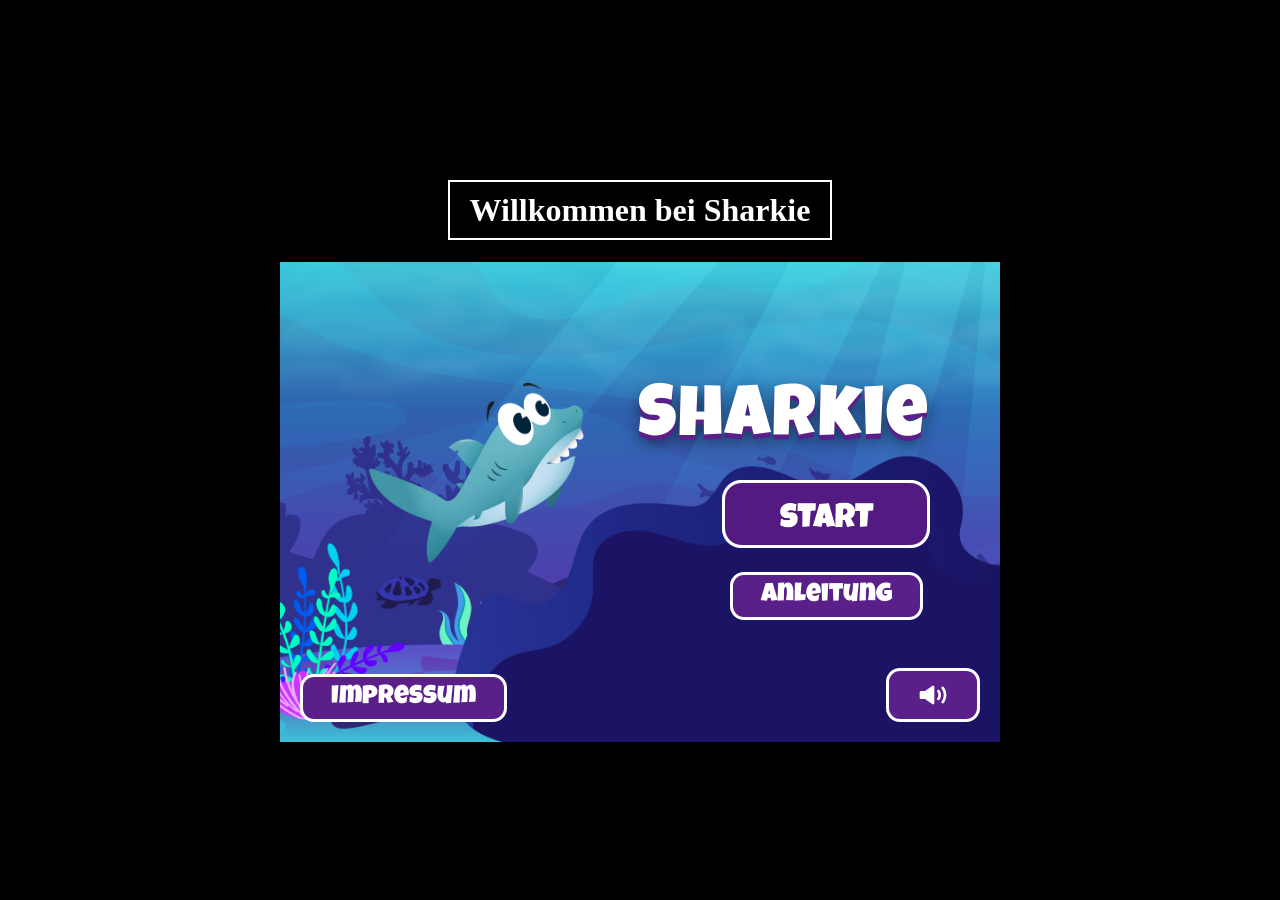
==== index.html @ 0660ddc6 "feat: add mute functionality with toggle button and audio state management" ====
<!DOCTYPE html>
<html lang="de">

<head>
    <meta charset="UTF-8">
    <meta name="viewport" content="width=device-width, initial-scale=1.0">
    <link rel="stylesheet" href="style.css">
    <link rel="icon" type="image/png" sizes="32x32" href="img/favicon/favicon-32.png">
    <link rel="icon" type="image/png" sizes="192x192" href="img/favicon/favicon-192.png">
    <link rel="apple-touch-icon" href="img/favicon/apple-touch-icon.png">

    <title>Sharkie</title>
</head>


<body onload="init()">

    <h1>Willkommen bei Sharkie</h1>

    <div class="game-container">
        <canvas id="canvas" width="720" height="480"></canvas>

        <div id="startScreen" class="screen start-screen">
            <h2 class="game-title">Sharkie</h2>
            <div class="start-menu">
                <button class="img-btn start-btn" onclick="startGame()" aria-label="Start"></button>
                <button class="text-btn" onclick="showInstructions()">Anleitung</button>
            </div>
            <a class="text-btn legal-link" href="Impressum/impressum.html" target="_blank" rel="noopener">Impressum</a>
            <button class="text-btn mute-btn" onclick="toggleMute()"><img id="muteIcon" class="mute-icon" src="img/6.Botones/volume.png" alt="Ton"></button>
        </div>

        <dialog id="instructionDialog" class="instruction-dialog" onclick="closeOnBackdrop(event)" aria-labelledby="instructionTitle">
            <div class="instruction-panel">
                <button class="close-x" onclick="closeInstructions()" aria-label="Schließen">&times;</button>
                <h2 id="instructionTitle" class="instruction-title">Anleitung</h2>
                <div class="key-row">
                    <div class="arrow-keys">
                        <span class="key-cap key-up">&#9650;</span>
                        <span class="key-cap key-left">&#9664;</span>
                        <span class="key-cap key-down">&#9660;</span>
                        <span class="key-cap key-right">&#9654;</span>
                    </div>
                    <span class="key-label">Sharkie steuern</span>
                </div>
                <div class="key-row">
                    <div class="key-group"><span class="key-cap key-space">Leertaste</span></div>
                    <span class="key-label">Flossenschlag</span>
                </div>
                <div class="key-row">
                    <div class="key-group"><span class="key-cap">A</span></div>
                    <span class="key-label">Blase schießen</span>
                </div>
            </div>
        </dialog>

        <div id="endScreen" class="screen end-screen d-none">
            <img class="end-title" src="img/6.Botones/Tittles/Game Over/Recurso 9.png" alt="Game over">
            <div class="end-buttons">
                <button class="img-btn try-again-btn" onclick="startGame()" aria-label="Try again"></button>
                <button class="text-btn" onclick="goHome()">Home</button>
            </div>
        </div>
    </div>
</body>


<script src="/javascript/models/base/keyboard.class.js"></script>
<script src="/javascript/models/base/geometry.class.js"></script>
<script src="/javascript/models/base/game-intervals.class.js"></script>
<script src="/javascript/models/base/game-audio.class.js"></script>
<script src="/javascript/models/base/movable-object.class.js"></script>
<script src="/javascript/models/hud/animated-bar.class.js"></script>
<script src="/javascript/models/hud/hud-element.class.js"></script>
<script src="/javascript/models/hud/player-hud.class.js"></script>
<script src="/javascript/models/hud/boss-bar.class.js"></script>
<script src="/javascript/models/world/background-objects.class.js"></script>
<script src="/javascript/models/world/barrier.class.js"></script>
<script src="/javascript/models/collectibles/coins.class.js"></script>
<script src="/javascript/models/collectibles/poison-bottle.class.js"></script>
<script src="/javascript/models/entities/character.class.js"></script>
<script src="/javascript/models/entities/pufferfish.class.js"></script>
<script src="/javascript/models/entities/jellyfish.class.js"></script>
<script src="/javascript/models/entities/bubble.class.js"></script>
<script src="/javascript/models/entities/endboss.class.js"></script>
<script src="/javascript/models/world/level.class.js"></script>
<script src="/javascript/levels/level1.js"></script>
<script src="/javascript/models/world/world.class.js"></script>
<script src="/javascript/game.js"></script>

</html>
---- style.css ----
@font-face {
    font-family: "Luckiest Guy";
    src: url("img/5.Font/LuckiestGuy-Regular.ttf");
}

body {
    margin: 0;
    padding: 0;
    display: flex;
    flex-direction: column;
    justify-content: center;
    align-items: center;
    height: 100vh;
    background-color: #000000;
}

h1 {
    color: #ffffff;
    border: 2px solid #ffffff;
    padding: 0.3em 0.6em;
}

canvas {
    background-color: #000000;
}

button {
    cursor: pointer;
}

.d-none {
    display: none !important;
}

.game-container {
    position: relative;
    width: 720px;
    height: 480px;
}

.screen {
    position: absolute;
    inset: 0;
    display: flex;
    flex-direction: column;
    align-items: center;
    justify-content: center;
    gap: 24px;
    box-sizing: border-box;
    font-family: "Luckiest Guy", sans-serif;
}

.start-screen {
    align-items: flex-end;
    padding-right: 70px;
    background: url("img/3. Background/Mesa de trabajo 1.png") center / cover no-repeat;
}

.start-menu {
    display: flex;
    flex-direction: column;
    align-items: center;
    gap: 24px;
}

.game-title {
    margin: 0;
    font-size: 72px;
    font-weight: normal;
    letter-spacing: 2px;
    color: #ffffff;
    text-shadow: 0 5px 0 #5b1f8a, 0 8px 16px rgba(0, 0, 0, 0.5);
}

.img-btn {
    padding: 0;
    border: none;
    background: transparent center / contain no-repeat;
    transition: transform 0.15s;
}

.img-btn:hover,
.text-btn:hover {
    transform: scale(1.05);
}

.start-btn {
    width: 208px;
    height: 68px;
    background-image: url("img/6.Botones/Start/1.png");
}

.start-btn:hover {
    background-image: url("img/6.Botones/Start/4.png");
}

.legal-link {
    position: absolute;
    left: 20px;
    bottom: 20px;
    padding: 4px 16px;
    font-size: 18px;
    text-decoration: none;
}

.mute-btn {
    position: absolute;
    right: 20px;
    bottom: 20px;
    padding: 6px 10px;
    line-height: 0;
}

.mute-icon {
    width: 32px;
    height: 32px;
    filter: invert(1);
}

.instruction-dialog {
    position: absolute;
    inset: 0;
    width: 100%;
    height: 100%;
    max-width: none;
    max-height: none;
    margin: 0;
    padding: 0;
    border: none;
    box-sizing: border-box;
    background-color: rgba(0, 10, 30, 0.45);
    font-family: "Luckiest Guy", sans-serif;
    cursor: default;
    user-select: none;
}

.instruction-dialog[open] {
    display: flex;
    align-items: center;
    justify-content: center;
}

.instruction-panel {
    position: relative;
    width: 600px;
    max-width: calc(100% - 32px);
    display: flex;
    flex-direction: column;
    gap: 14px;
    padding: 18px 40px 24px;
    box-sizing: border-box;
    background-color: rgba(25, 10, 50, 0.85);
    border-radius: 48px;
}

.close-x {
    position: absolute;
    top: 16px;
    right: 24px;
    width: 36px;
    height: 36px;
    padding: 0;
    font-family: inherit;
    font-size: 26px;
    line-height: 1;
    color: #ffffff;
    background-color: #5b1f8a;
    border: 3px solid #ffffff;
    border-radius: 50%;
    transition: background-color 0.15s;
}

.close-x:hover {
    background-color: #c2187d;
}

.instruction-title {
    margin: 0;
    font-size: 40px;
    font-weight: normal;
    text-align: center;
    color: #ffffff;
}

.key-row {
    display: flex;
    align-items: center;
    gap: 30px;
}

.arrow-keys {
    display: grid;
    grid-template-columns: repeat(3, 52px);
    gap: 4px;
    width: 220px;
    justify-content: center;
}

.key-up {
    grid-column: 2;
    grid-row: 1;
}

.key-left {
    grid-column: 1;
    grid-row: 2;
}

.key-down {
    grid-column: 2;
    grid-row: 2;
}

.key-right {
    grid-column: 3;
    grid-row: 2;
}

.key-group {
    display: flex;
    justify-content: center;
    width: 220px;
}

.key-cap {
    display: flex;
    align-items: center;
    justify-content: center;
    min-width: 52px;
    height: 52px;
    padding: 0 6px;
    box-sizing: border-box;
    font-size: 26px;
    color: #511a7e;
    background-color: #7fffdd;
    border: 3px solid #ffffff;
    border-radius: 16px;
}

.key-space {
    width: 160px;
}

.key-label {
    font-size: 30px;
    color: #ffffff;
}

.end-screen {
    background-color: rgba(0, 10, 30, 0.72);
}

.end-screen.win {
    justify-content: flex-end;
    align-items: flex-end;
    padding: 0 36px 28px 0;
    background: url("img/6.Botones/Tittles/You win/Mesa de trabajo 1.png") center / cover no-repeat, #2a8fd0;
}

.end-title {
    width: 480px;
}

.end-screen.win .end-title {
    display: none;
}

.end-buttons {
    display: flex;
    align-items: center;
    gap: 20px;
}

.try-again-btn {
    width: 220px;
    height: 51px;
    background-image: url("img/6.Botones/Try again/Recurso 15.png");
}

.try-again-btn:hover {
    background-image: url("img/6.Botones/Try again/Recurso 17.png");
}

.text-btn {
    padding: 8px 28px;
    font-family: inherit;
    font-size: 26px;
    color: #ffffff;
    background-color: #5b1f8a;
    border: 3px solid #ffffff;
    border-radius: 14px;
    transition: transform 0.15s, background-color 0.15s;
}

.text-btn:hover {
    background-color: #c2187d;
}
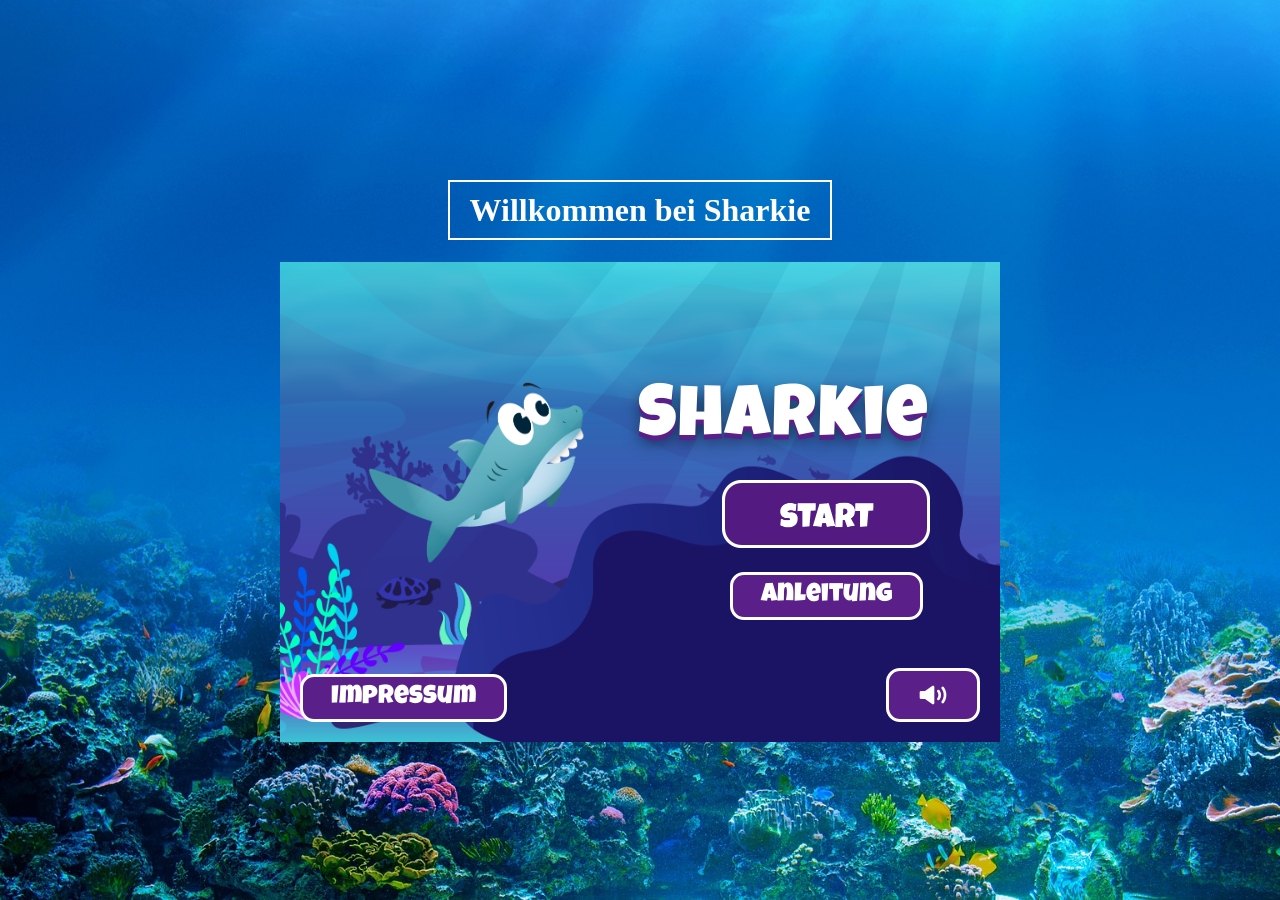
==== commit ae07a6a5: "Add favicon-32.png to assets/img/favicon directory" ====
--- a/index.html
+++ b/index.html
@@ -5,9 +5,9 @@
     <meta charset="UTF-8">
     <meta name="viewport" content="width=device-width, initial-scale=1.0">
     <link rel="stylesheet" href="style.css">
-    <link rel="icon" type="image/png" sizes="32x32" href="img/favicon/favicon-32.png">
-    <link rel="icon" type="image/png" sizes="192x192" href="img/favicon/favicon-192.png">
-    <link rel="apple-touch-icon" href="img/favicon/apple-touch-icon.png">
+    <link rel="icon" type="image/png" sizes="32x32" href="assets/img/favicon/favicon-32.png">
+    <link rel="icon" type="image/png" sizes="192x192" href="assets/img/favicon/favicon-192.png">
+    <link rel="apple-touch-icon" href="assets/img/favicon/apple-touch-icon.png">
 
     <title>Sharkie</title>
 </head>
@@ -27,7 +27,7 @@
                 <button class="text-btn" onclick="showInstructions()">Anleitung</button>
             </div>
             <a class="text-btn legal-link" href="Impressum/impressum.html" target="_blank" rel="noopener">Impressum</a>
-            <button class="text-btn mute-btn" onclick="toggleMute()"><img id="muteIcon" class="mute-icon" src="img/6.Botones/volume.png" alt="Ton"></button>
+            <button class="text-btn mute-btn" onclick="toggleMute()"><img id="muteIcon" class="mute-icon" src="assets/img/6.Botones/volume.png" alt="Ton"></button>
         </div>
 
         <dialog id="instructionDialog" class="instruction-dialog" onclick="closeOnBackdrop(event)" aria-labelledby="instructionTitle">
@@ -55,7 +55,7 @@
         </dialog>
 
         <div id="endScreen" class="screen end-screen d-none">
-            <img class="end-title" src="img/6.Botones/Tittles/Game Over/Recurso 9.png" alt="Game over">
+            <img class="end-title" src="assets/img/6.Botones/Tittles/Game Over/Recurso 9.png" alt="Game over">
             <div class="end-buttons">
                 <button class="img-btn try-again-btn" onclick="startGame()" aria-label="Try again"></button>
                 <button class="text-btn" onclick="goHome()">Home</button>
--- a/style.css
+++ b/style.css
@@ -1,6 +1,9 @@
 @font-face {
     font-family: "Luckiest Guy";
-    src: url("img/5.Font/LuckiestGuy-Regular.ttf");
+    src: url("assets/font/Luckiest_Guy/LuckiestGuy-Regular.ttf") format("truetype");
+    font-weight: normal;
+    font-style: normal;
+    font-display: swap;
 }
 
 body {
@@ -11,7 +14,7 @@
     justify-content: center;
     align-items: center;
     height: 100vh;
-    background-color: #000000;
+    background: #001a33 url("assets/img/3. Background/Background.jpg") center / cover no-repeat;
 }
 
 h1 {
@@ -53,7 +56,7 @@
 .start-screen {
     align-items: flex-end;
     padding-right: 70px;
-    background: url("img/3. Background/Mesa de trabajo 1.png") center / cover no-repeat;
+    background: url("assets/img/3. Background/Mesa de trabajo 1.png") center / cover no-repeat;
 }
 
 .start-menu {
@@ -87,11 +90,11 @@
 .start-btn {
     width: 208px;
     height: 68px;
-    background-image: url("img/6.Botones/Start/1.png");
+    background-image: url("assets/img/6.Botones/Start/1.png");
 }
 
 .start-btn:hover {
-    background-image: url("img/6.Botones/Start/4.png");
+    background-image: url("assets/img/6.Botones/Start/4.png");
 }
 
 .legal-link {
@@ -254,7 +257,7 @@
     justify-content: flex-end;
     align-items: flex-end;
     padding: 0 36px 28px 0;
-    background: url("img/6.Botones/Tittles/You win/Mesa de trabajo 1.png") center / cover no-repeat, #2a8fd0;
+    background: url("assets/img/6.Botones/Tittles/You win/Mesa de trabajo 1.png") center / cover no-repeat, #2a8fd0;
 }
 
 .end-title {
@@ -274,11 +277,11 @@
 .try-again-btn {
     width: 220px;
     height: 51px;
-    background-image: url("img/6.Botones/Try again/Recurso 15.png");
+    background-image: url("assets/img/6.Botones/Try again/Recurso 15.png");
 }
 
 .try-again-btn:hover {
-    background-image: url("img/6.Botones/Try again/Recurso 17.png");
+    background-image: url("assets/img/6.Botones/Try again/Recurso 17.png");
 }
 
 .text-btn {
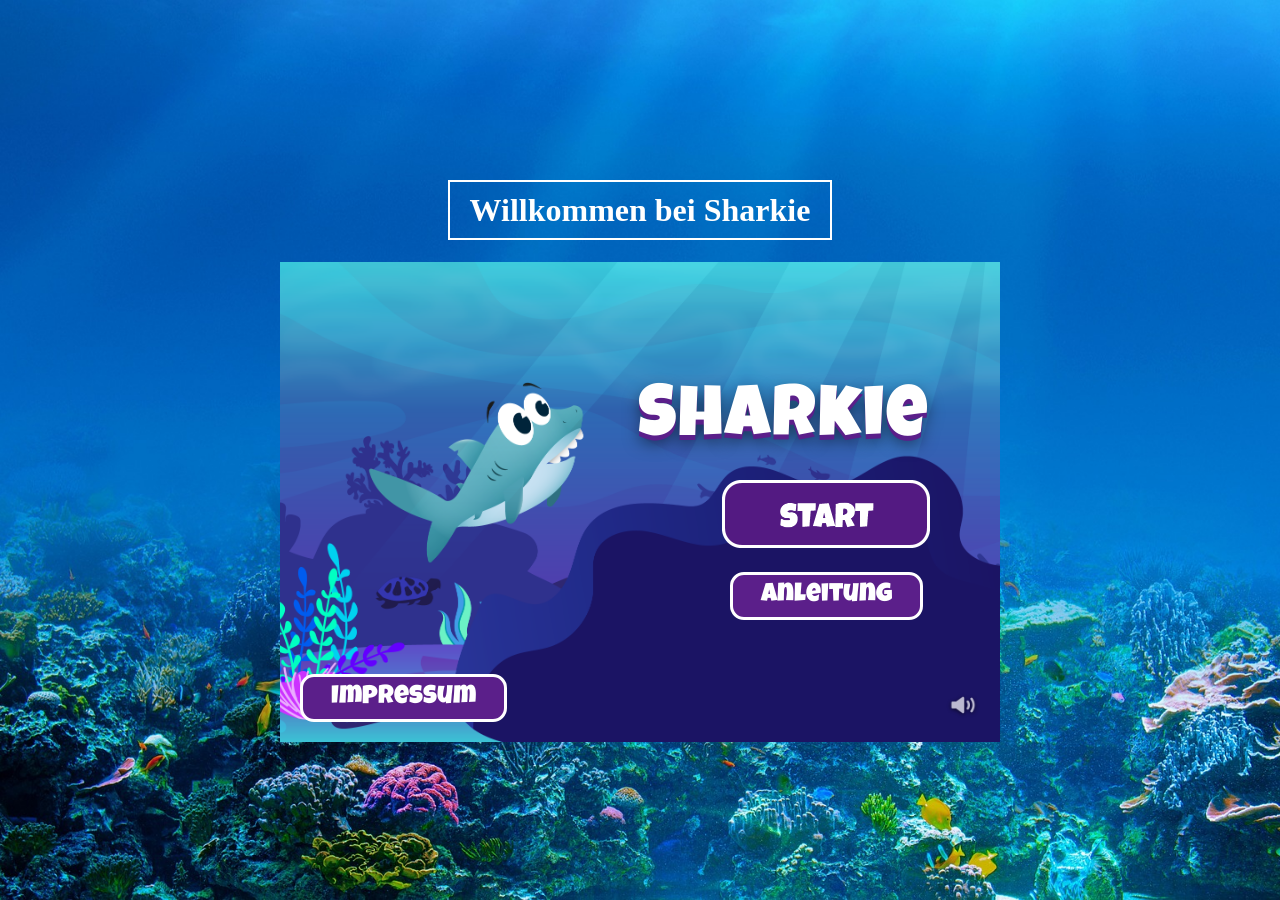
==== commit 4f6a27c6: "feat: enhance mute button design and functionality; update audio management for screen transitions" ====
--- a/index.html
+++ b/index.html
@@ -1,8 +1,9 @@
 <!DOCTYPE html>
-<html lang="de">
+<html lang="de" translate="no">
 
 <head>
     <meta charset="UTF-8">
+    <meta name="google" content="notranslate">
     <meta name="viewport" content="width=device-width, initial-scale=1.0">
     <link rel="stylesheet" href="style.css">
     <link rel="icon" type="image/png" sizes="32x32" href="assets/img/favicon/favicon-32.png">
@@ -26,9 +27,7 @@
                 <button class="img-btn start-btn" onclick="startGame()" aria-label="Start"></button>
                 <button class="text-btn" onclick="showInstructions()">Anleitung</button>
             </div>
-            <a class="text-btn legal-link" href="Impressum/impressum.html" target="_blank" rel="noopener">Impressum</a>
-            <button class="text-btn mute-btn" onclick="toggleMute()"><img id="muteIcon" class="mute-icon" src="assets/img/6.Botones/volume.png" alt="Ton"></button>
-        </div>
+            <a class="text-btn legal-link" href="Impressum/impressum.html" target="_blank" rel="noopener">Impressum</a>        </div>
 
         <dialog id="instructionDialog" class="instruction-dialog" onclick="closeOnBackdrop(event)" aria-labelledby="instructionTitle">
             <div class="instruction-panel">
@@ -61,6 +60,8 @@
                 <button class="text-btn" onclick="goHome()">Home</button>
             </div>
         </div>
+
+        <button class="mute-btn" onclick="toggleMute()"><img id="muteIcon" class="mute-icon" src="assets/img/6.Botones/volume.png" alt="Ton"></button>
     </div>
 </body>
 
--- a/style.css
+++ b/style.css
@@ -108,16 +108,34 @@
 
 .mute-btn {
     position: absolute;
-    right: 20px;
-    bottom: 20px;
-    padding: 6px 10px;
-    line-height: 0;
+    right: 16px;
+    bottom: 16px;
+    z-index: 10;
+    display: flex;
+    align-items: center;
+    justify-content: center;
+    width: 42px;
+    height: 42px;
+    padding: 0;
+    border: none;
+    border-radius: 50%;
+    background-color: transparent;
+    opacity: 0.7;
+    transition: opacity 0.15s, transform 0.15s, background-color 0.15s;
+}
+
+.mute-btn:hover,
+.mute-btn:focus-visible {
+    opacity: 1;
+    transform: scale(1.1);
+    background-color: rgba(0, 0, 0, 0.35);
 }
 
 .mute-icon {
-    width: 32px;
-    height: 32px;
-    filter: invert(1);
+    width: 28px;
+    height: 28px;
+    filter: invert(1) drop-shadow(0 1px 2px rgba(0, 0, 0, 0.9));
+    pointer-events: none;
 }
 
 .instruction-dialog {
@@ -256,7 +274,7 @@
 .end-screen.win {
     justify-content: flex-end;
     align-items: flex-end;
-    padding: 0 36px 28px 0;
+    padding: 0 76px 28px 0;
     background: url("assets/img/6.Botones/Tittles/You win/Mesa de trabajo 1.png") center / cover no-repeat, #2a8fd0;
 }
 
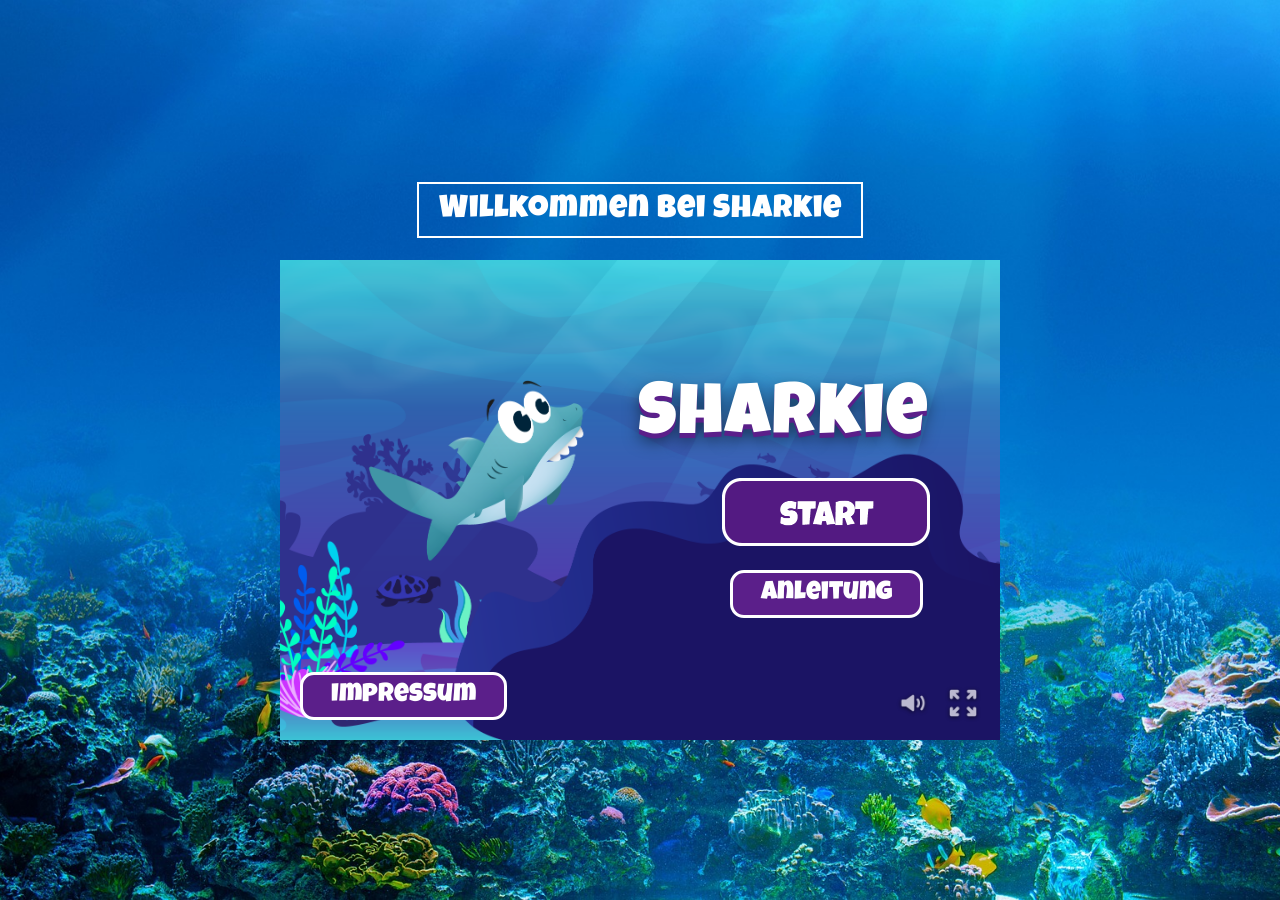
==== commit 84a6be92: "Add triangle icon to button assets" ====
--- a/index.html
+++ b/index.html
@@ -4,8 +4,9 @@
 <head>
     <meta charset="UTF-8">
     <meta name="google" content="notranslate">
-    <meta name="viewport" content="width=device-width, initial-scale=1.0">
+    <meta name="viewport" content="width=device-width, initial-scale=1.0, viewport-fit=cover">
     <link rel="stylesheet" href="style.css">
+    <link rel="stylesheet" href="mobile.css">
     <link rel="icon" type="image/png" sizes="32x32" href="assets/img/favicon/favicon-32.png">
     <link rel="icon" type="image/png" sizes="192x192" href="assets/img/favicon/favicon-192.png">
     <link rel="apple-touch-icon" href="assets/img/favicon/apple-touch-icon.png">
@@ -62,6 +63,26 @@
         </div>
 
         <button class="mute-btn" onclick="toggleMute()"><img id="muteIcon" class="mute-icon" src="assets/img/6.Botones/volume.png" alt="Ton"></button>
+        <button class="mute-btn fullscreen-btn" onclick="toggleFullscreen()" aria-label="Vollbild"><img id="fullscreenIcon" class="mute-icon" src="assets/img/6.Botones/fullscreen.png" alt="Vollbild"></button>
+    </div>
+
+    <div id="touchControls" class="touch-controls d-none" oncontextmenu="return false">
+        <div class="touch-pad">
+            <button class="touch-btn touch-up" data-key="UP" aria-label="Hoch"><img class="touch-arrow" src="assets/img/6.Botones/triangle.png" alt=""></button>
+            <button class="touch-btn touch-left" data-key="LEFT" aria-label="Links"><img class="touch-arrow" src="assets/img/6.Botones/triangle.png" alt=""></button>
+            <button class="touch-btn touch-right" data-key="RIGHT" aria-label="Rechts"><img class="touch-arrow" src="assets/img/6.Botones/triangle.png" alt=""></button>
+            <button class="touch-btn touch-down" data-key="DOWN" aria-label="Runter"><img class="touch-arrow" src="assets/img/6.Botones/triangle.png" alt=""></button>
+        </div>
+        <div class="touch-actions">
+            <button class="touch-btn touch-action" data-key="A" aria-label="Blase schießen">Blase</button>
+            <button class="touch-btn touch-action" data-key="SPACE" aria-label="Flossenschlag">Slap</button>
+        </div>
+    </div>
+
+    <div class="rotate-hint">
+        <div class="rotate-phone"></div>
+        <p>Bitte dreh dein Gerät ins Querformat</p>
+        <p class="rotate-sub">Turn your device to play</p>
     </div>
 </body>
 
@@ -88,5 +109,6 @@
 <script src="/javascript/levels/level1.js"></script>
 <script src="/javascript/models/world/world.class.js"></script>
 <script src="/javascript/game.js"></script>
+<script src="/javascript/mobile.js"></script>
 
 </html>
--- a/style.css
+++ b/style.css
@@ -14,16 +14,22 @@
     justify-content: center;
     align-items: center;
     height: 100vh;
+    height: 100dvh;
+    overflow: hidden;
     background: #001a33 url("assets/img/3. Background/Background.jpg") center / cover no-repeat;
 }
 
 h1 {
+    font-family: "Luckiest Guy", sans-serif;
+    font-weight: normal;
+    letter-spacing: 1px;
     color: #ffffff;
     border: 2px solid #ffffff;
     padding: 0.3em 0.6em;
 }
 
 canvas {
+    display: block;
     background-color: #000000;
 }
 
@@ -108,7 +114,7 @@
 
 .mute-btn {
     position: absolute;
-    right: 16px;
+    right: 66px;
     bottom: 16px;
     z-index: 10;
     display: flex;
@@ -129,6 +135,24 @@
     opacity: 1;
     transform: scale(1.1);
     background-color: rgba(0, 0, 0, 0.35);
+}
+
+.fullscreen-btn {
+    right: 16px;
+}
+
+html:fullscreen .game-container {
+    width: min(100vw, 150vh);
+    height: min(100vh, 66.667vw);
+}
+
+html:fullscreen h1 {
+    display: none;
+}
+
+html:fullscreen canvas {
+    width: 100%;
+    height: 100%;
 }
 
 .mute-icon {
@@ -272,9 +296,9 @@
 }
 
 .end-screen.win {
-    justify-content: flex-end;
-    align-items: flex-end;
-    padding: 0 76px 28px 0;
+    justify-content: flex-start;
+    align-items: center;
+    padding: 47% 0 0;
     background: url("assets/img/6.Botones/Tittles/You win/Mesa de trabajo 1.png") center / cover no-repeat, #2a8fd0;
 }
 
--- a/mobile.css
+++ b/mobile.css
@@ -0,0 +1,173 @@
+/* Mobile: touch buttons only on touch devices, landscape hint in portrait mode.
+   On touch devices the page keeps an equally wide zone free on each side for the buttons (pad left, actions right),
+   so the game stays centered and is scaled into the space between them without being covered. The zones respect the safe area
+   (notch / Dynamic Island, rounded corners). */
+
+:root {
+    --touch-gap: 8px;
+    --pad-btn: 44px;
+    --action-btn: 64px;
+    --side-zone: calc(3 * var(--pad-btn) + 8px + 2 * var(--touch-gap));
+}
+
+.touch-controls {
+    display: none;
+}
+
+.touch-pad,
+.touch-actions {
+    position: fixed;
+    bottom: calc(env(safe-area-inset-bottom) + var(--touch-gap));
+    z-index: 20;
+}
+
+.touch-pad {
+    left: calc(env(safe-area-inset-left) + var(--touch-gap));
+    display: grid;
+    grid-template-columns: repeat(3, var(--pad-btn));
+    grid-template-rows: repeat(3, var(--pad-btn));
+    gap: 4px;
+}
+
+.touch-up { grid-area: 1 / 2; }
+.touch-left { grid-area: 2 / 1; }
+.touch-right { grid-area: 2 / 3; }
+.touch-down { grid-area: 3 / 2; }
+
+.touch-actions {
+    right: calc(env(safe-area-inset-right) + var(--touch-gap));
+    display: flex;
+    gap: 10px;
+}
+
+.touch-btn {
+    width: var(--pad-btn);
+    height: var(--pad-btn);
+    padding: 0;
+    font-family: "Luckiest Guy", sans-serif;
+    font-size: 18px;
+    color: #ffffff;
+    background-color: rgba(91, 31, 138, 0.55);
+    border: 2px solid rgba(255, 255, 255, 0.8);
+    border-radius: 50%;
+    -webkit-touch-callout: none;
+    -webkit-user-select: none;
+    user-select: none;
+    touch-action: none;
+}
+
+.touch-arrow {
+    width: 60%;
+    height: 60%;
+    filter: invert(1);
+    pointer-events: none;
+    transform: translateY(-11%);
+}
+
+.touch-left .touch-arrow { transform: rotate(-90deg) translate(-11%, -11%); }
+.touch-right .touch-arrow { transform: rotate(90deg) translate(11%, -11%); }
+.touch-up .touch-arrow { transform: rotate(0deg) translate(0, 11%); }
+.touch-down .touch-arrow { transform: rotate(180deg) translate(0, -11%); }
+
+.touch-action {
+    width: var(--action-btn);
+    height: var(--action-btn);
+    font-size: 14px;
+}
+
+.touch-btn.pressed {
+    background-color: rgba(194, 24, 125, 0.8);
+}
+
+.rotate-hint {
+    display: none;
+}
+
+@media (max-height: 600px) {
+    h1 {
+        display: none;
+    }
+}
+
+@media (hover: none) and (pointer: coarse) {
+    body {
+        box-sizing: border-box;
+        padding-left: calc(env(safe-area-inset-left) + var(--side-zone));
+        padding-right: calc(env(safe-area-inset-right) + var(--side-zone));
+    }
+
+    .touch-controls {
+        display: block;
+    }
+
+    .mute-btn {
+        top: 16px;
+        left: 66px;
+        right: auto;
+        bottom: auto;
+    }
+
+    .fullscreen-btn {
+        left: 16px;
+    }
+
+    .game-container,
+    .game-container *,
+    .touch-controls * {
+        -webkit-user-select: none;
+        user-select: none;
+        -webkit-touch-callout: none;
+        -webkit-tap-highlight-color: transparent;
+    }
+
+    .game-container img,
+    canvas {
+        -webkit-user-drag: none;
+    }
+
+    .mute-btn {
+        touch-action: manipulation;
+    }
+}
+
+@media (hover: none) and (pointer: coarse) and (orientation: portrait) {
+    .rotate-hint {
+        position: fixed;
+        inset: 0;
+        z-index: 100;
+        display: flex;
+        flex-direction: column;
+        align-items: center;
+        justify-content: center;
+        gap: 12px;
+        padding: 24px;
+        text-align: center;
+        font-family: "Luckiest Guy", sans-serif;
+        font-size: 24px;
+        color: #ffffff;
+        background-color: #0b2f5c;
+    }
+
+    .rotate-hint p {
+        margin: 0;
+    }
+
+    .rotate-sub {
+        font-size: 16px;
+        opacity: 0.8;
+    }
+
+    .rotate-phone {
+        width: 48px;
+        height: 80px;
+        margin-bottom: 16px;
+        border: 4px solid #ffffff;
+        border-radius: 10px;
+        animation: rotate-phone 2s ease-in-out infinite;
+    }
+}
+
+@keyframes rotate-phone {
+    0%, 30% { transform: rotate(0deg); }
+    60%, 100% { transform: rotate(-90deg); }
+}
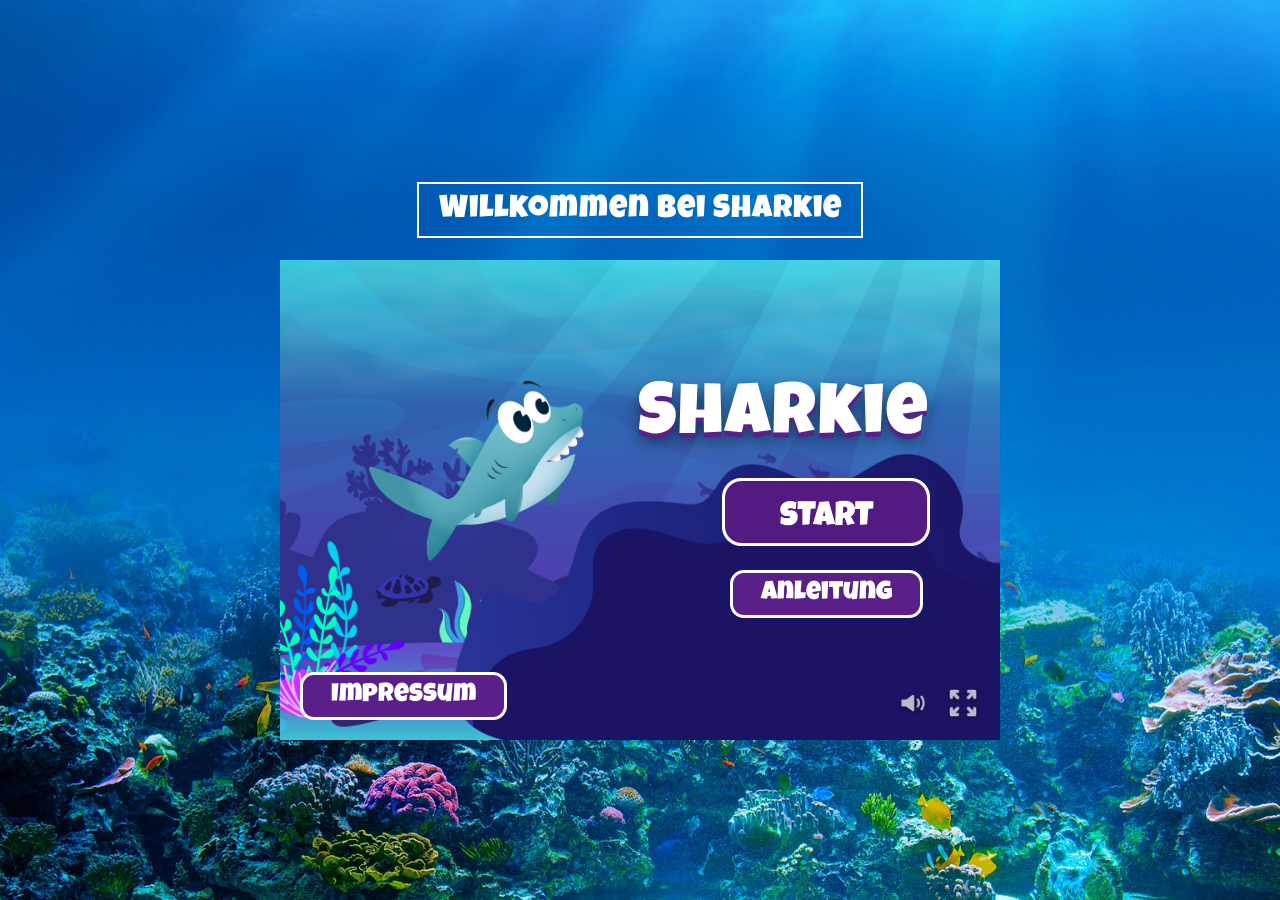
==== commit b28048ab: "feat: remove mobile support files; update README with game details and features" ====
--- a/index.html
+++ b/index.html
@@ -6,7 +6,6 @@
     <meta name="google" content="notranslate">
     <meta name="viewport" content="width=device-width, initial-scale=1.0, viewport-fit=cover">
     <link rel="stylesheet" href="style.css">
-    <link rel="stylesheet" href="mobile.css">
     <link rel="icon" type="image/png" sizes="32x32" href="assets/img/favicon/favicon-32.png">
     <link rel="icon" type="image/png" sizes="192x192" href="assets/img/favicon/favicon-192.png">
     <link rel="apple-touch-icon" href="assets/img/favicon/apple-touch-icon.png">
--- a/style.css
+++ b/style.css
@@ -26,6 +26,10 @@
     color: #ffffff;
     border: 2px solid #ffffff;
     padding: 0.3em 0.6em;
+    max-width: calc(100% - 32px);
+    box-sizing: border-box;
+    font-size: clamp(16px, 6vw, 32px);
+    white-space: nowrap;
 }
 
 canvas {
@@ -141,18 +145,8 @@
     right: 16px;
 }
 
-html:fullscreen .game-container {
-    width: min(100vw, 150vh);
-    height: min(100vh, 66.667vw);
-}
-
 html:fullscreen h1 {
     display: none;
-}
-
-html:fullscreen canvas {
-    width: 100%;
-    height: 100%;
 }
 
 .mute-icon {
@@ -340,3 +334,177 @@
 .text-btn:hover {
     background-color: #c2187d;
 }
+
+/* Mobile: touch buttons only on touch devices, landscape hint in portrait mode.
+   On touch devices the page keeps an equally wide zone free on each side for the buttons (pad left, actions right),
+   so the game stays centered and is scaled into the space between them without being covered. The zones respect the safe area
+   (notch / Dynamic Island, rounded corners). */
+
+:root {
+    --touch-gap: 8px;
+    --pad-btn: 44px;
+    --action-btn: 64px;
+    --side-zone: calc(3 * var(--pad-btn) + 8px + 2 * var(--touch-gap));
+}
+
+.touch-controls {
+    display: none;
+}
+
+.touch-pad,
+.touch-actions {
+    position: fixed;
+    bottom: calc(env(safe-area-inset-bottom) + var(--touch-gap));
+    z-index: 20;
+}
+
+.touch-pad {
+    left: calc(env(safe-area-inset-left) + var(--touch-gap));
+    display: grid;
+    grid-template-columns: repeat(3, var(--pad-btn));
+    grid-template-rows: repeat(3, var(--pad-btn));
+    gap: 4px;
+}
+
+.touch-up { grid-area: 1 / 2; }
+.touch-left { grid-area: 2 / 1; }
+.touch-right { grid-area: 2 / 3; }
+.touch-down { grid-area: 3 / 2; }
+
+.touch-actions {
+    right: calc(env(safe-area-inset-right) + var(--touch-gap));
+    display: flex;
+    gap: 10px;
+}
+
+.touch-btn {
+    width: var(--pad-btn);
+    height: var(--pad-btn);
+    padding: 0;
+    font-family: "Luckiest Guy", sans-serif;
+    font-size: 18px;
+    color: #ffffff;
+    background-color: rgba(91, 31, 138, 0.55);
+    border: 2px solid rgba(255, 255, 255, 0.8);
+    border-radius: 50%;
+    -webkit-touch-callout: none;
+    -webkit-user-select: none;
+    user-select: none;
+    touch-action: none;
+}
+
+.touch-arrow {
+    width: 60%;
+    height: 60%;
+    filter: invert(1);
+    pointer-events: none;
+    transform: translateY(-11%);
+}
+
+.touch-left .touch-arrow { transform: rotate(-90deg) translate(-11%, -11%); }
+.touch-right .touch-arrow { transform: rotate(90deg) translate(11%, -11%); }
+.touch-up .touch-arrow { transform: rotate(0deg) translate(0, 11%); }
+.touch-down .touch-arrow { transform: rotate(180deg) translate(0, -11%); }
+
+.touch-action {
+    width: var(--action-btn);
+    height: var(--action-btn);
+    font-size: 14px;
+}
+
+.touch-btn.pressed {
+    background-color: rgba(194, 24, 125, 0.8);
+}
+
+.rotate-hint {
+    display: none;
+}
+
+@media (max-height: 600px) {
+    h1 {
+        display: none;
+    }
+}
+
+@media (hover: none) and (pointer: coarse) {
+    body {
+        box-sizing: border-box;
+        padding-left: calc(env(safe-area-inset-left) + var(--side-zone));
+        padding-right: calc(env(safe-area-inset-right) + var(--side-zone));
+    }
+
+    .touch-controls {
+        display: block;
+    }
+
+    .mute-btn {
+        top: 16px;
+        left: 66px;
+        right: auto;
+        bottom: auto;
+    }
+
+    .fullscreen-btn {
+        left: 16px;
+    }
+
+    .game-container,
+    .game-container *,
+    .touch-controls * {
+        -webkit-user-select: none;
+        user-select: none;
+        -webkit-touch-callout: none;
+        -webkit-tap-highlight-color: transparent;
+    }
+
+    .game-container img,
+    canvas {
+        -webkit-user-drag: none;
+    }
+
+    .mute-btn {
+        touch-action: manipulation;
+    }
+}
+
+@media (hover: none) and (pointer: coarse) and (orientation: portrait) {
+    .rotate-hint {
+        position: fixed;
+        inset: 0;
+        z-index: 100;
+        display: flex;
+        flex-direction: column;
+        align-items: center;
+        justify-content: center;
+        gap: 12px;
+        padding: 24px;
+        text-align: center;
+        font-family: "Luckiest Guy", sans-serif;
+        font-size: 24px;
+        color: #ffffff;
+        background-color: #0b2f5c;
+    }
+
+    .rotate-hint p {
+        margin: 0;
+    }
+
+    .rotate-sub {
+        font-size: 16px;
+        opacity: 0.8;
+    }
+
+    .rotate-phone {
+        width: 48px;
+        height: 80px;
+        margin-bottom: 16px;
+        border: 4px solid #ffffff;
+        border-radius: 10px;
+        animation: rotate-phone 2s ease-in-out infinite;
+    }
+}
+
+@keyframes rotate-phone {
+    0%, 30% { transform: rotate(0deg); }
+    60%, 100% { transform: rotate(-90deg); }
+}
